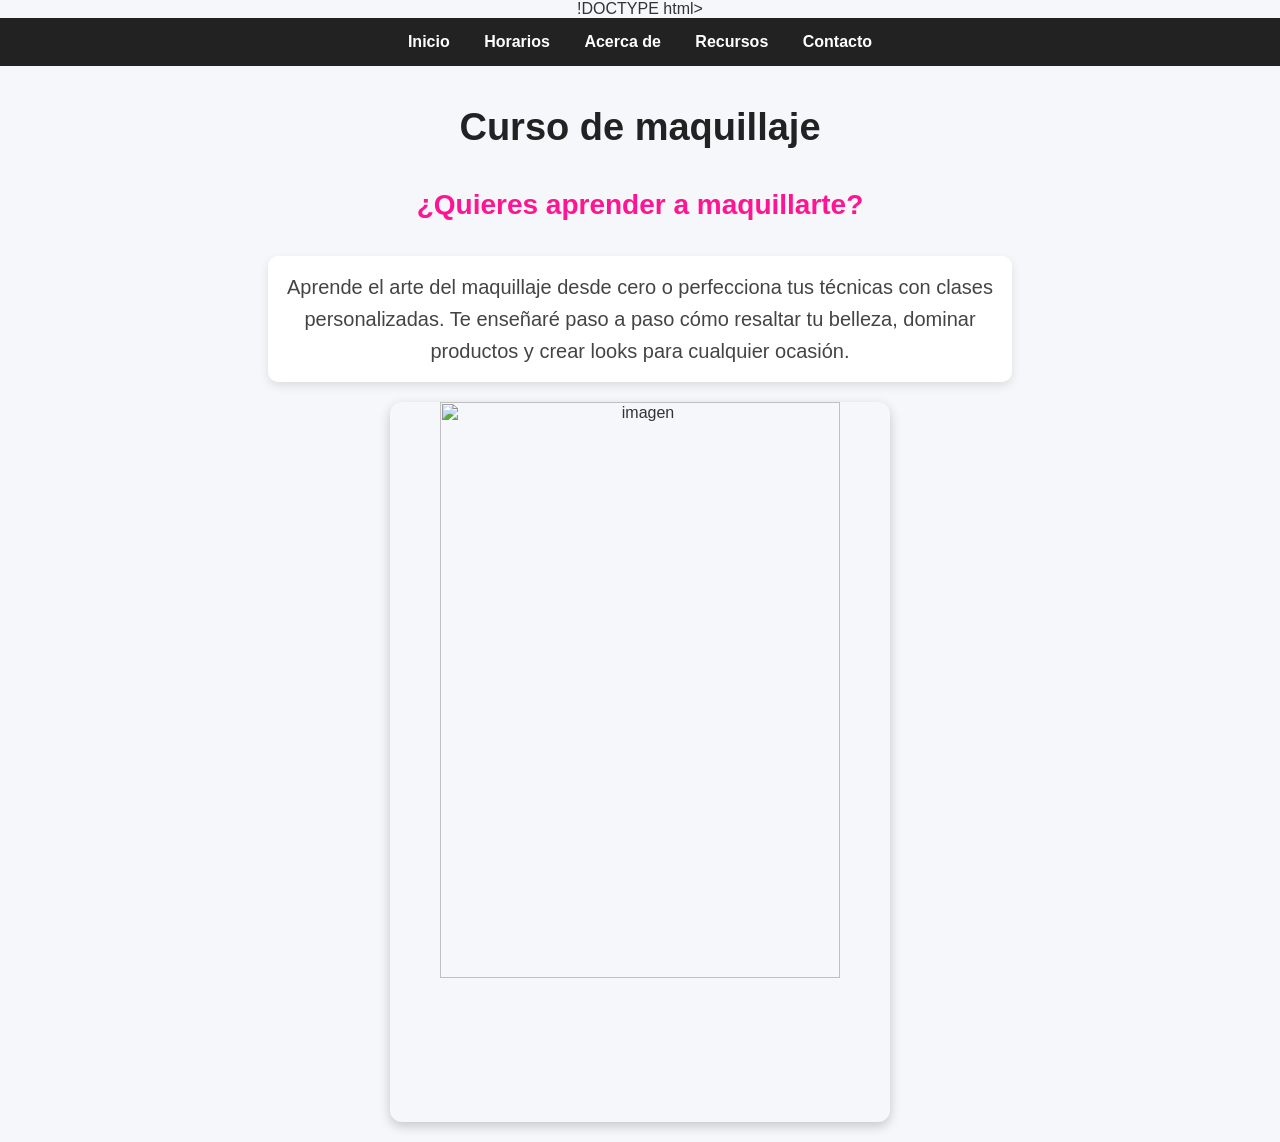
==== index.html @ dc021a37 "Trabajo_clase" ====
!DOCTYPE html>
<html lang="es">
<head>
    <meta charset="UTF-8">
    <meta name="viewport" content="width=device-width, initial-scale=1.0">
    <title>Document</title>
    <link rel="stylesheet" href="static/css/style.css">
</head>
<body>
     <nav>
        <a href="../index.html">Inicio</a>
        <a href="template/horarios.html">Horarios</a>
        <a href="template/acerca.html">Acerca de</a>
        <a href="template/recursos.html">Recursos</a>
        <a href="template/contacto.html">Contacto</a>
    </nav>
    <h1>
        Curso de maquillaje
    </h1>

</body>
<main>
    <h2>¿Quieres aprender a maquillarte?</h2>
    <h3>Aprende el arte del maquillaje desde cero o perfecciona tus técnicas con clases personalizadas. Te enseñaré paso a paso cómo resaltar tu belleza, dominar productos y crear looks para cualquier ocasión.</h3>
    <img src="static/css/imagen/image.png" alt="imagen">
</main>
</html>
---- static/css/style.css ----
/* Reseteo básico */
* {
    margin: 0;
    padding: 0;
    box-sizing: border-box;
}

/* Fuente y fondo general */
body {
    font-family: Arial, Helvetica, sans-serif;
    background-color: #fff0f5;
    color: #333;
    text-align: center;
}

/* NAV */
nav {
    background-color: #ff69b4;
    padding: 15px;
}

/* enlaces del nav */
nav a {
    color: white;
    text-decoration: none;
    margin: 0 12px;
    font-weight: bold;
    transition: 0.3s;
}

/* efecto hover */
nav a:hover {
    color: #000;
}

/* título principal */
h1 {
    margin-top: 25px;
    font-size: 40px;
    color: #d63384;
}

/* main (aunque esté fuera del body en tu HTML, igual lo estiliza) */
main {
    margin-top: 20px;
    padding: 20px;
}

/* subtítulo */
h2 {
    font-size: 28px;
    color: #ff1493;
    margin-bottom: 15px;
}

/* texto descriptivo */
h3 {
    font-size: 18px;
    font-weight: normal;
    line-height: 1.6;
    max-width: 800px;
    margin: 0 auto 20px auto;
}

/* imagen */
img {
    width: 80%;
    max-width: 500px;
    border-radius: 12px;
    box-shadow: 0 4px 12px rgba(0,0,0,0.2);
}

/* Reset básico */
* {
    margin: 0;
    padding: 0;
    box-sizing: border-box;
}

/* Estilo general */
body {
    font-family: Arial, Helvetica, sans-serif;
    background-color: #fff0f5;
    color: #333;
    text-align: center;
}

/* NAV */
nav {
    background-color: #ff69b4;
    padding: 15px;
}

/* enlaces del nav */
nav a {
    color: white;
    text-decoration: none;
    margin: 0 12px;
    font-weight: bold;
    transition: 0.3s;
}

/* hover */
nav a:hover {
    color: black;
}

/* título principal */
h1 {
    margin-top: 25px;
    font-size: 38px;
    color: #d63384;
}

/* lista de técnicas (h3) */
h3 {
    font-size: 20px;
    font-weight: normal;
    background-color: white;
    display: inline-block;
    padding: 10px 20px;
    margin: 8px;
    border-radius: 20px;
    box-shadow: 0 3px 8px rgba(0,0,0,0.1);
    color: #444;
    transition: transform 0.2s;
}

/* efecto al pasar el mouse */
h3:hover {
    transform: scale(1.05);
    background-color: #ffe4f1;
}

/* Estilo general */
body {
    font-family: Arial, sans-serif;
    margin: 0;
    padding: 0;
    background-color: #f5f7fb;
    color: #333;
}

/* Barra de navegación */
nav {
    background-color: #222;
    padding: 15px;
    text-align: center;
}

nav a {
    color: white;
    text-decoration: none;
    margin: 0 15px;
    font-weight: bold;
    transition: 0.3s;
}

nav a:hover {
    color: #ff4da6;
}

/* Título principal */
h1 {
    text-align: center;
    margin-top: 40px;
    color: #222;
}

/* Contenido de contacto */
h3 {
    background-color: white;
    width: 60%;
    margin: 20px auto;
    padding: 15px;
    border-radius: 10px;
    box-shadow: 0 4px 10px rgba(0,0,0,0.1);
}

/* Links de redes sociales */
h3 a {
    color: #ff4da6;
    text-decoration: none;
    font-weight: bold;
}

h3 a:hover {
    text-decoration: underline;
}

/* ===== HORARIOS ===== */

/* Contenedor general (opcional si lo usas) */
.horarios-container {
    width: 80%;
    margin: 40px auto;
}

/* Tarjetas de horarios */
.horario {
    background-color: white;
    margin: 15px auto;
    padding: 20px;
    border-radius: 12px;
    box-shadow: 0 4px 12px rgba(0,0,0,0.1);
    width: 60%;
    text-align: center;
    transition: 0.3s;
}

.horario:hover {
    transform: translateY(-5px);
}

/* Títulos dentro de horarios */
.horario h3 {
    margin: 0;
    color: #ff4da6;
}

/* Texto de horarios */
.horario p {
    margin-top: 8px;
    font-size: 16px;
    color: #333;
}

/* Tabla alternativa de horarios */
table {
    width: 70%;
    margin: 40px auto;
    border-collapse: collapse;
    background: white;
    box-shadow: 0 4px 12px rgba(0,0,0,0.1);
    border-radius: 10px;
    overflow: hidden;
}

th, td {
    padding: 15px;
    text-align: center;
}

th {
    background-color: #222;
    color: white;
}

tr:nth-child(even) {
    background-color: #f2f2f2;
}

tr:hover {
    background-color: #ffe6f2;
}

/* ===== RECURSOS ===== */

/* Contenedor general */
.recursos-container {
    width: 80%;
    margin: 40px auto;
}

/* Tarjetas de recursos */
.recurso {
    background-color: white;
    margin: 20px auto;
    padding: 20px;
    border-radius: 12px;
    box-shadow: 0 4px 12px rgba(0,0,0,0.1);
    width: 65%;
    text-align: center;
    transition: 0.3s;
}

.recurso:hover {
    transform: scale(1.03);
}

/* Títulos de recursos */
.recurso h3 {
    color: #ff4da6;
    margin-bottom: 10px;
}

/* Texto de recursos */
.recurso p {
    font-size: 16px;
    color: #333;
}

/* Botones o enlaces de recursos */
.recurso a {
    display: inline-block;
    margin-top: 10px;
    padding: 10px 15px;
    background-color: #222;
    color: white;
    text-decoration: none;
    border-radius: 8px;
    transition: 0.3s;
}

.recurso a:hover {
    background-color: #ff4da6;
}
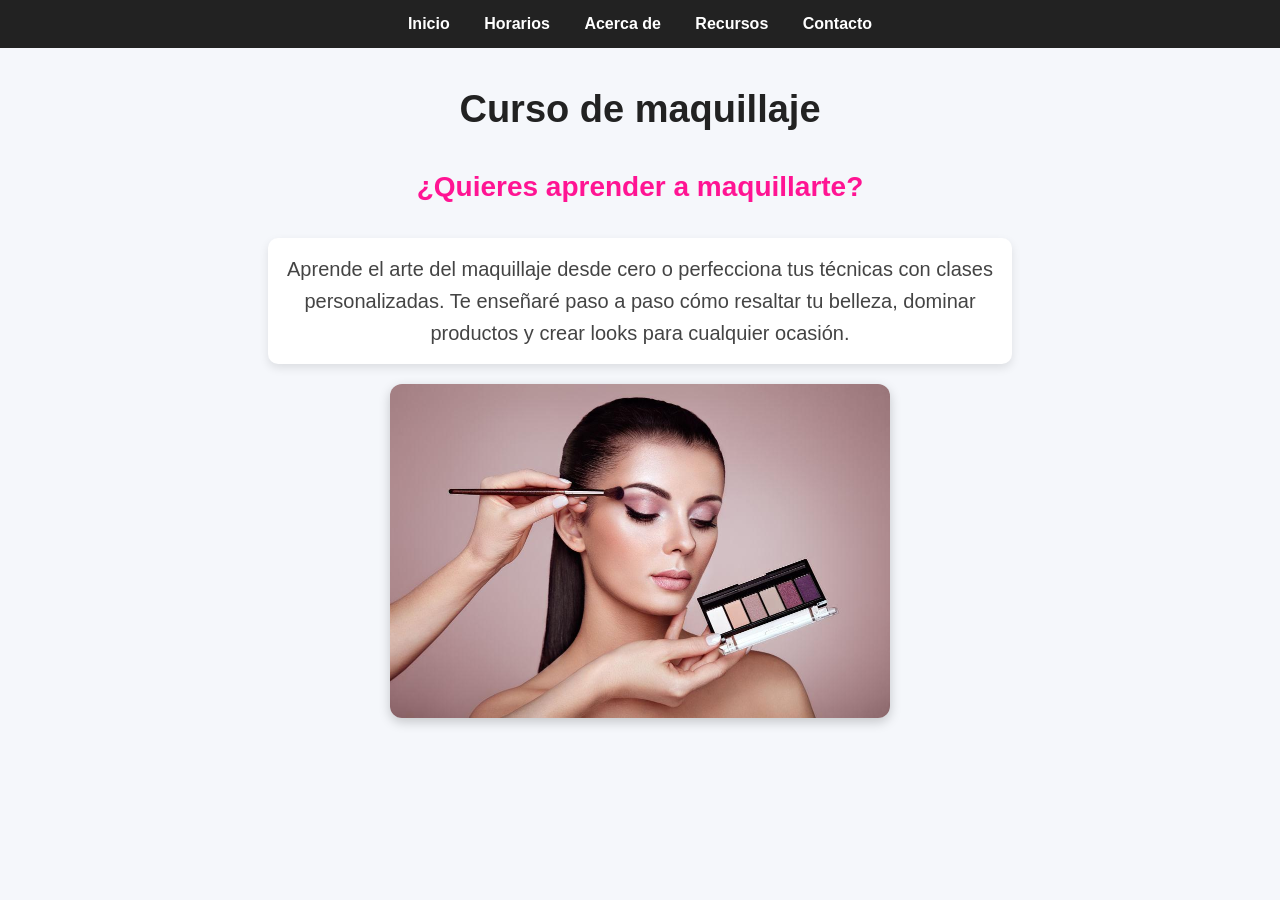
==== commit 9ad81ae3: "Doc" ====
--- a/index.html
+++ b/index.html
@@ -1,4 +1,4 @@
-!DOCTYPE html>
+<!DOCTYPE html>
 <html lang="es">
 <head>
     <meta charset="UTF-8">
@@ -22,6 +22,6 @@
 <main>
     <h2>¿Quieres aprender a maquillarte?</h2>
     <h3>Aprende el arte del maquillaje desde cero o perfecciona tus técnicas con clases personalizadas. Te enseñaré paso a paso cómo resaltar tu belleza, dominar productos y crear looks para cualquier ocasión.</h3>
-    <img src="static/css/imagen/image.png" alt="imagen">
+    <img src="static/images/image.png" alt="imagen">
 </main>
 </html>
